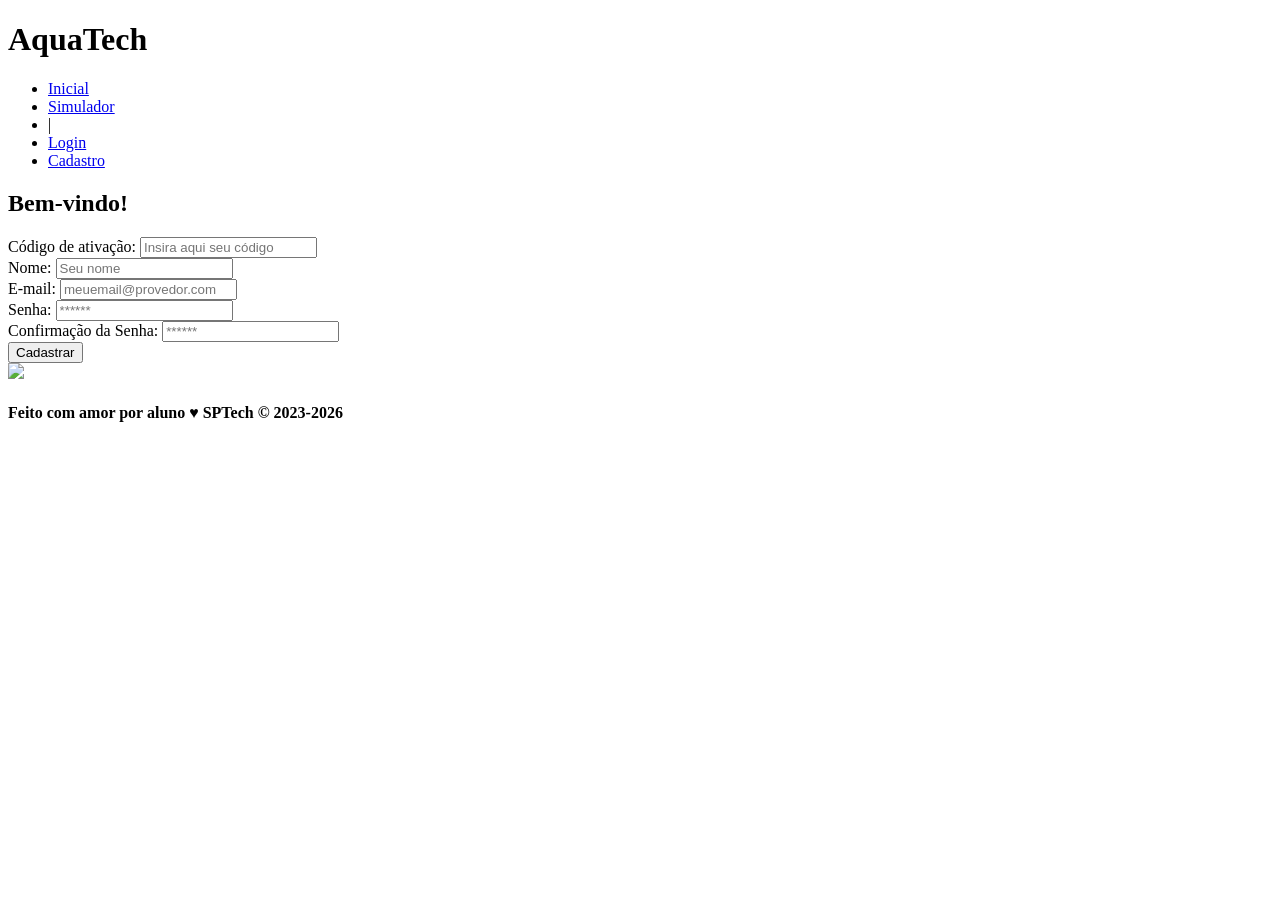
==== public/cadastro.html @ 2e815f2d "primeiro commit" ====
<!DOCTYPE html>
<html lang="pt-br">

<head>
  <meta charset="UTF-8" />
  <meta http-equiv="X-UA-Compatible" content="IE=edge" />
  <meta name="viewport" content="width=device-width, initial-scale=1.0" />

  <title>Mapeamaneto de maquinas | Cadastro</title>

  <script src="./js/sessao.js"></script>

  <link rel="stylesheet" href="./css/estilo.css" />
  <link rel="icon" href="./assets/icon/favicon2.ico" />
  <link rel="preconnect" href="https://fonts.gstatic.com" />
</head>

<body onload="listar()">
  <!--header inicio-->
  <div class="header">
    <div class="container">
      <h1 class="titulo">AquaTech</h1>
      <ul class="navbar">
        <li>
          <a href="index.html">Inicial</a>
        </li>
        <li>
          <a href="simulador.html">Simulador</a>
        </li>
        <li>|</li>
        <li>
          <a href="login.html">Login</a>
        </li>
        <li class="agora">
          <a href="#">Cadastro</a>
        </li>
      </ul>
    </div>
  </div>
  <!--header fim-->

  <div class="login">
    <div class="alerta_erro">
      <div class="card_erro" id="cardErro">
        <span id="mensagem_erro"></span>
      </div>
    </div>
    <div class="container">
      <div class="card card-cadastro">
        <h2>Bem-vindo!</h2>
        <div class="formulario">
          <!--
                         Para inserir mais um campo, copie uma das inputs abaixo.
                         Assim que inserir vá para o script abaixo.
                     -->
          <div class="campo">
            <span>Código de ativação:</span>
            <input id="codigo_input" type="text" placeholder="Insira aqui seu código" />
          </div>
          <div class="campo">
            <span>Nome:</span>
            <input id="nome_input" type="text" placeholder="Seu nome" />
          </div>
          <div class="campo">
            <span>E-mail:</span>
            <input id="email_input" type="text" placeholder="meuemail@provedor.com" />
          </div>
          <div class="campo">
            <span>Senha:</span>
            <input id="senha_input" type="password" placeholder="******" />
          </div>
          <div class="campo">
            <span>Confirmação da Senha:</span>
            <input id="confirmacao_senha_input" type="password" placeholder="******" />
          </div>
          <button class="botao" onclick="cadastrar()">Cadastrar</button>
        </div>
        <div id="div_aguardar" class="loading-div">
          <img src="./assets/circle-loading.gif" id="loading-gif" />
        </div>

        <div id="div_erros_login"></div>
      </div>
    </div>
  </div>

  <!--footer inicio-->
  <div class="footer">
    <div class="container">
      <h4>Feito com amor por aluno &hearts; SPTech &copy; 2023-2026</h4>
    </div>
  </div>
  <!--footer fim-->
</body>

</html>

<script>

  // Array para armazenar empresas cadastradas para validação de código de ativação 
  let listaEmpresasCadastradas = [];

  function cadastrar() {
    // aguardar();

    //Recupere o valor da nova input pelo nome do id
    // Agora vá para o método fetch logo abaixo
    var nomeVar = nome_input.value;
    var emailVar = email_input.value;
    var senhaVar = senha_input.value;
    var confirmacaoSenhaVar = confirmacao_senha_input.value;
    var codigoVar = codigo_input.value;
    var idEmpresaVincular

    // Verificando se há algum campo em branco
    if (
      nomeVar == "" ||
      emailVar == "" ||
      senhaVar == "" ||
      confirmacaoSenhaVar == "" ||
      codigoVar == ""
    ) {
      cardErro.style.display = "block";
      mensagem_erro.innerHTML =
        "(Mensagem de erro para todos os campos em branco)";

      finalizarAguardar();
      return false;
    } else {
      setInterval(sumirMensagem, 5000);
    }

    // Verificando se o código de ativação é de alguma empresa cadastrada
    for (let i = 0; i < listaEmpresasCadastradas.length; i++) {
      if (listaEmpresasCadastradas[i].codigo_ativacao == codigoVar) {
        idEmpresaVincular = listaEmpresasCadastradas[i].id
        console.log("Código de ativação válido.");
        break;
      } else {
        cardErro.style.display = "block";
        mensagem_erro.innerHTML = "(Mensagem de erro para código inválido)";
        finalizarAguardar();
      }
    }

    // Enviando o valor da nova input
    fetch("/usuarios/cadastrar", {
      method: "POST",
      headers: {
        "Content-Type": "application/json",
      },
      body: JSON.stringify({
        // crie um atributo que recebe o valor recuperado aqui
        // Agora vá para o arquivo routes/usuario.js
        nomeServer: nomeVar,
        emailServer: emailVar,
        senhaServer: senhaVar,
        idEmpresaVincularServer: idEmpresaVincular
      }),
    })
      .then(function (resposta) {
        console.log("resposta: ", resposta);

        if (resposta.ok) {
          cardErro.style.display = "block";

          mensagem_erro.innerHTML =
            "Cadastro realizado com sucesso! Redirecionando para tela de Login...";

          setTimeout(() => {
            window.location = "login.html";
          }, "2000");

          limparFormulario();
          finalizarAguardar();
        } else {
          throw "Houve um erro ao tentar realizar o cadastro!";
        }
      })
      .catch(function (resposta) {
        console.log(`#ERRO: ${resposta}`);
        finalizarAguardar();
      });

    return false;
  }

  // Listando empresas cadastradas 
  function listar() {
    fetch("/empresas/listar", {
      method: "GET",
    })
      .then(function (resposta) {
        resposta.json().then((empresas) => {
          empresas.forEach((empresa) => {
            listaEmpresasCadastradas.push(empresa);

            console.log("listaEmpresasCadastradas")
            console.log(listaEmpresasCadastradas[0].codigo_ativacao)
          });
        });
      })
      .catch(function (resposta) {
        console.log(`#ERRO: ${resposta}`);
      });
  }

  function sumirMensagem() {
    cardErro.style.display = "none";
  }
</script>
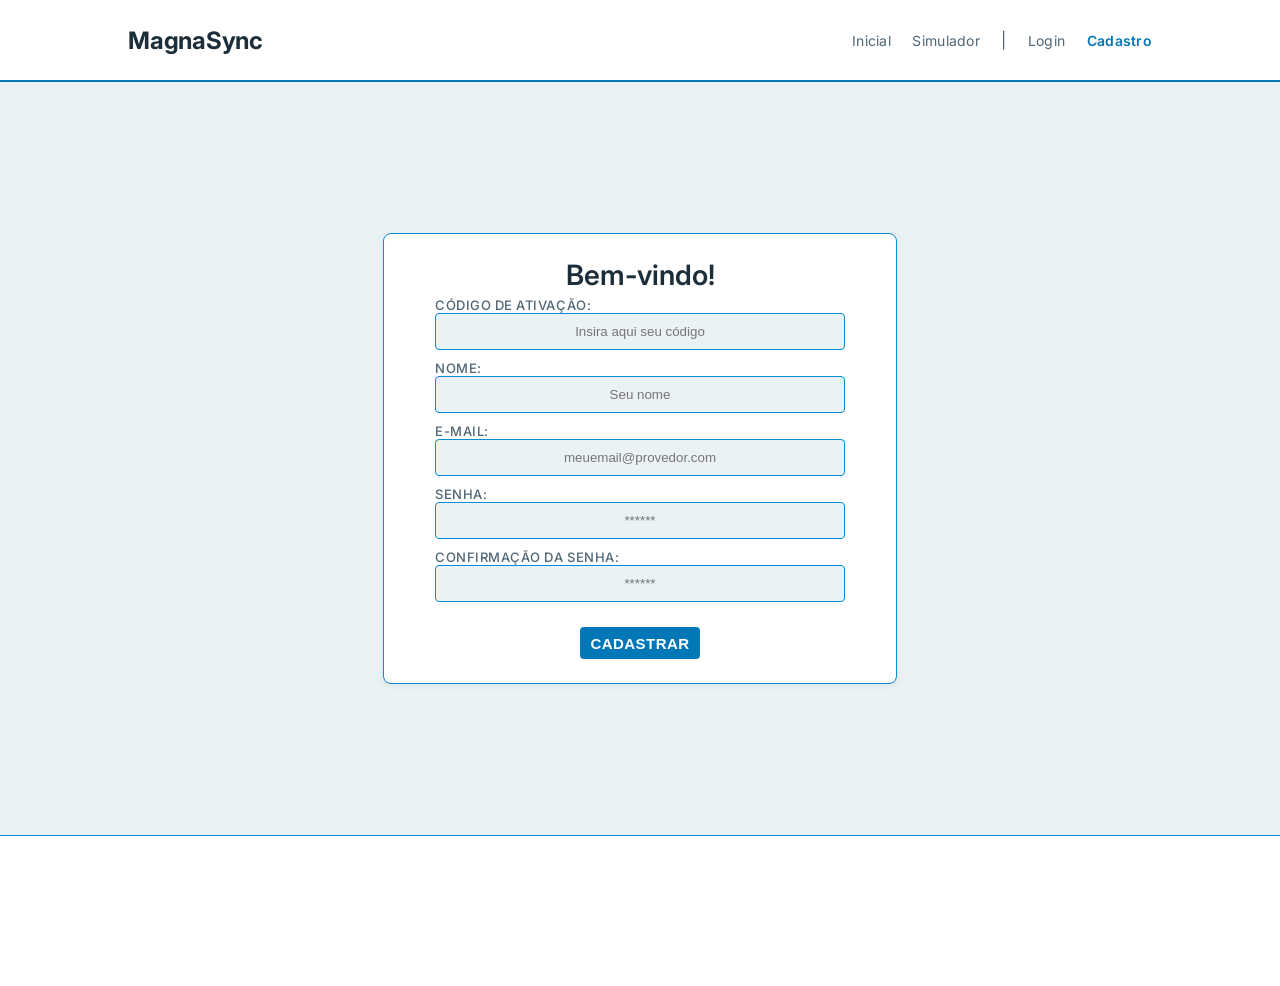
==== commit 93c2defc: "style: nome do projeto e css principal" ====
--- a/public/cadastro.html
+++ b/public/cadastro.html
@@ -19,7 +19,7 @@
   <!--header inicio-->
   <div class="header">
     <div class="container">
-      <h1 class="titulo">AquaTech</h1>
+      <h1 class="titulo">MagnaSync</h1>
       <ul class="navbar">
         <li>
           <a href="index.html">Inicial</a>
@@ -87,7 +87,6 @@
   <!--footer inicio-->
   <div class="footer">
     <div class="container">
-      <h4>Feito com amor por aluno &hearts; SPTech &copy; 2023-2026</h4>
     </div>
   </div>
   <!--footer fim-->
--- a/public/css/estilo.css
+++ b/public/css/estilo.css
@@ -0,0 +1,431 @@
+/* ==========================================================================
+   TEMA: MagnaSync / Monitoramento Proativo Hospitalar
+   Visual clínico, limpo e claro. Sem animações ou efeitos complexos.
+   ========================================================================== */
+
+@import url('https://fonts.googleapis.com/css2?family=Inter:wght@400;500;600;700&display=swap');
+
+:root {
+  /* Superfícies */
+  --bg-fundo: #eaf2f6;
+  --bg-painel: #ffffff;
+  --linha: #048cd4;
+
+  /* Texto */
+  --texto-principal: #1c2e3a;
+  --texto-suave: #4f6675;
+
+  /* Sinal / status */
+  --status-ok: #2f9e64;
+  --status-alerta: #d99a1f;
+  --status-critico: #d9414d;
+  --destaque: #0077b6;
+  --destaque-escuro: #005f92;
+
+  /* Tipografia */
+  --fonte: 'Inter', 'Segoe UI', Tahoma, Geneva, Verdana, sans-serif;
+
+  --tamanho-header: 80px;
+  --tamanho-footer: 65px;
+  --tamanho-banner: calc(100vh - var(--tamanho-header) - var(--tamanho-footer) - 2px);
+  --tamanho-simulador: calc(100vh - var(--tamanho-header) - var(--tamanho-footer) - 2px);
+  --tamanho-login: calc(100vh - var(--tamanho-header) - var(--tamanho-footer) - 2px);
+}
+
+body {
+  margin: 0;
+  padding: 0;
+  font-family: var(--fonte);
+  background-color: var(--bg-fundo);
+  color: var(--texto-principal);
+}
+
+.container {
+  display: flex;
+  width: 80%;
+  margin: auto;
+}
+
+/* HEADER */
+
+.header {
+  height: var(--tamanho-header);
+  background-color: var(--bg-painel);
+  border-bottom: 2px solid var(--destaque);
+}
+
+.header .container {
+  justify-content: space-between;
+  align-items: center;
+  height: 100%;
+}
+
+.header a {
+  text-decoration: none;
+  color: var(--texto-suave);
+  font-size: 14px;
+  letter-spacing: 0.02em;
+  transition: color 0.15s ease;
+}
+
+.header a:hover {
+  color: var(--destaque);
+}
+
+.agora a {
+  color: var(--destaque) !important;
+  font-weight: 600;
+}
+
+.navbar {
+  width: 300px;
+  display: flex;
+  align-items: center;
+  justify-content: space-between;
+  list-style: none;
+  color: var(--texto-suave);
+}
+
+.titulo {
+  color: var(--texto-principal);
+  width: fit-content;
+  font-weight: 700;
+  letter-spacing: -0.01em;
+  display: flex;
+  align-items: center;
+  gap: 10px;
+}
+
+.header h1 {
+  margin: 0;
+  font-size: 24px;
+}
+
+/* BANNER */
+
+.banner {
+  height: var(--tamanho-banner);
+  color: var(--texto-principal);
+  background-color: var(--destaque-escuro);
+  background-image: url('../assets/imgs/maquina.avif');
+  background-repeat: no-repeat;
+  background-position: center;
+  background-size: contain;
+}
+
+.banner .container {
+  justify-content: center;
+  align-items: center;
+  height: 100%;
+}
+
+.banner .container p {
+  width: 50%;
+  margin: 0;
+  padding: 0;
+  font-size: 36px;
+  font-weight: 500;
+  line-height: 1.3;
+  color: #ffffff;
+}
+
+.banner .container span {
+  font-weight: 700;
+  color: #cdeeff;
+}
+
+/* MISSÃO VISÃO VALORES */
+
+.social {
+  background-color: var(--bg-painel);
+  border-top: 1px solid var(--linha);
+  border-bottom: 1px solid var(--linha);
+  display: flex;
+}
+
+.social .container {
+  justify-content: center;
+}
+
+.social .container .boxes {
+  display: flex;
+  justify-content: space-between;
+  width: 100%;
+  padding: 40px 0;
+}
+
+.box {
+  display: flex;
+  flex-direction: column;
+  align-items: center;
+  background-color: var(--bg-fundo);
+  border: 1px solid var(--linha);
+  border-radius: 8px;
+  box-shadow: 0 2px 6px rgba(28, 46, 58, 0.08);
+  padding: 24px 20px;
+  width: 26%;
+}
+
+.box img {
+  width: 90px;
+}
+
+.social h4 {
+  text-transform: uppercase;
+  letter-spacing: 0.06em;
+  font-size: 14px;
+  color: var(--destaque);
+}
+
+.social p {
+  text-align: center;
+  color: var(--texto-suave);
+  max-width: 260px;
+}
+
+/* FOOTER */
+
+.footer {
+  background-color: var(--bg-painel);
+  border-top: 1px solid var(--linha);
+  height: 150px;
+  color: var(--texto-suave);
+  display: flex;
+  font-size: 15px;
+}
+
+.footer .container {
+  justify-content: center;
+  text-align: center;
+}
+
+.footer .container .version {
+  font-size: 12px;
+  color: var(--texto-suave);
+}
+
+/* LOGIN */
+
+.login {
+  height: var(--tamanho-login);
+  background-color: var(--bg-fundo);
+}
+
+.login .container {
+  justify-content: center;
+  align-items: center;
+  height: 100%;
+}
+
+.card {
+  width: 50%;
+  background-color: var(--bg-painel);
+  border: 1px solid var(--linha);
+  border-radius: 8px;
+  box-shadow: 0 2px 6px rgba(28, 46, 58, 0.08);
+  display: flex;
+  align-items: center;
+  justify-content: space-evenly;
+  color: var(--texto-principal);
+  flex-direction: column;
+  height: fit-content;
+  padding: 24px 0;
+}
+
+.card h2 {
+  margin: 0;
+  font-size: 28px;
+  font-weight: 600;
+}
+
+.formulario {
+  display: flex;
+  height: 90%;
+  width: 80%;
+  justify-content: space-around;
+  flex-direction: column;
+}
+
+.formulario span {
+  font-size: 13px;
+  font-weight: 500;
+  text-transform: uppercase;
+  letter-spacing: 0.04em;
+  color: var(--texto-suave);
+}
+
+.formulario input {
+  border: 1px solid var(--linha);
+  background-color: var(--bg-fundo);
+  color: var(--texto-principal);
+  text-align: center;
+  border-radius: 4px;
+  margin: 0;
+}
+
+.formulario select {
+  border: 1px solid var(--linha);
+  background-color: var(--bg-fundo);
+  color: var(--texto-principal);
+  height: 36px;
+  text-align: center;
+  border-radius: 4px;
+  margin: 0;
+}
+
+.campo {
+  display: flex;
+  flex-direction: column;
+  justify-content: start;
+  padding: 5px 0;
+}
+
+.botao {
+  cursor: pointer;
+  border: 0;
+  border-radius: 4px;
+  font-weight: 600;
+  font-size: 15px;
+  text-transform: uppercase;
+  letter-spacing: 0.03em;
+  color: #ffffff;
+  background-color: var(--destaque);
+  width: 120px;
+  height: 32px;
+  align-self: center;
+  margin-top: 20px;
+  transition: opacity 0.15s ease;
+}
+
+.botao:hover {
+  opacity: 0.9;
+}
+
+.loading-div {
+  width: 50px;
+  display: none;
+}
+
+.loading-div img {
+  height: 50px;
+  width: 50px;
+}
+
+#div_erros_login {
+  display: none
+}
+
+/* FORMULARIO */
+
+.alerta_erro {
+  display: flex;
+  justify-content: flex-end;
+}
+
+.card_erro {
+  display: none;
+  background-color: var(--bg-painel);
+  color: var(--texto-principal);
+  width: 230px;
+  position: fixed;
+  border-radius: 4px;
+  border: 1px solid var(--status-critico);
+  border-left: 4px solid var(--status-critico);
+  padding: 10px;
+  margin-right: 10%;
+}
+
+.card_erro #mensagem_erro {
+  font-weight: 500;
+  font-size: 18px;
+}
+
+.formulario .tipo_campo {
+  font-size: 18px;
+  font-weight: 600 !important;
+  color: var(--texto-principal);
+}
+
+.formulario {
+  display: flex;
+  flex-direction: column;
+}
+
+input {
+  margin-bottom: 10px;
+  border: 1px solid var(--linha);
+  background-color: var(--bg-fundo);
+  color: var(--texto-principal);
+  padding: 10px;
+  text-align: center;
+  border-radius: 4px;
+}
+
+.btn {
+  border: 0;
+  border-radius: 4px;
+  font-weight: 600;
+  font-size: 15px;
+  text-transform: uppercase;
+  letter-spacing: 0.03em;
+  padding: 10px 15px;
+  color: #ffffff;
+  background-color: var(--destaque);
+  width: 120px;
+  align-self: center;
+  margin-top: 5px;
+  cursor: pointer;
+  transition: opacity 0.15s ease;
+}
+
+.btn:hover {
+  opacity: 0.9;
+}
+
+/* SIMULADOR */
+
+.simulador {
+  color: var(--texto-principal);
+}
+
+.simulador .container {
+  flex-direction: column;
+  overflow: scroll;
+  height: var(--tamanho-simulador);
+}
+
+/* ALERTA (notificação de anomalia) */
+
+#alerta {
+  position: absolute;
+  right: 0;
+  bottom: 0;
+}
+
+.mensagem-alarme {
+  background-color: var(--bg-painel);
+  border: 1px solid var(--linha);
+  border-left: 4px solid var(--status-critico);
+  border-radius: 4px;
+  width: 300px;
+  height: 80px;
+  margin: 10px;
+  padding: 10px 0;
+  display: flex;
+  justify-content: space-evenly;
+  align-items: center;
+  color: var(--texto-principal);
+  box-shadow: 0 2px 6px rgba(28, 46, 58, 0.12);
+}
+
+.mensagem-alarme h3 {
+  font-size: 13px;
+  margin: 0;
+  color: var(--status-critico);
+  text-transform: uppercase;
+  letter-spacing: 0.03em;
+}
+
+.mensagem-alarme .informacao {
+  width: 66%;
+}
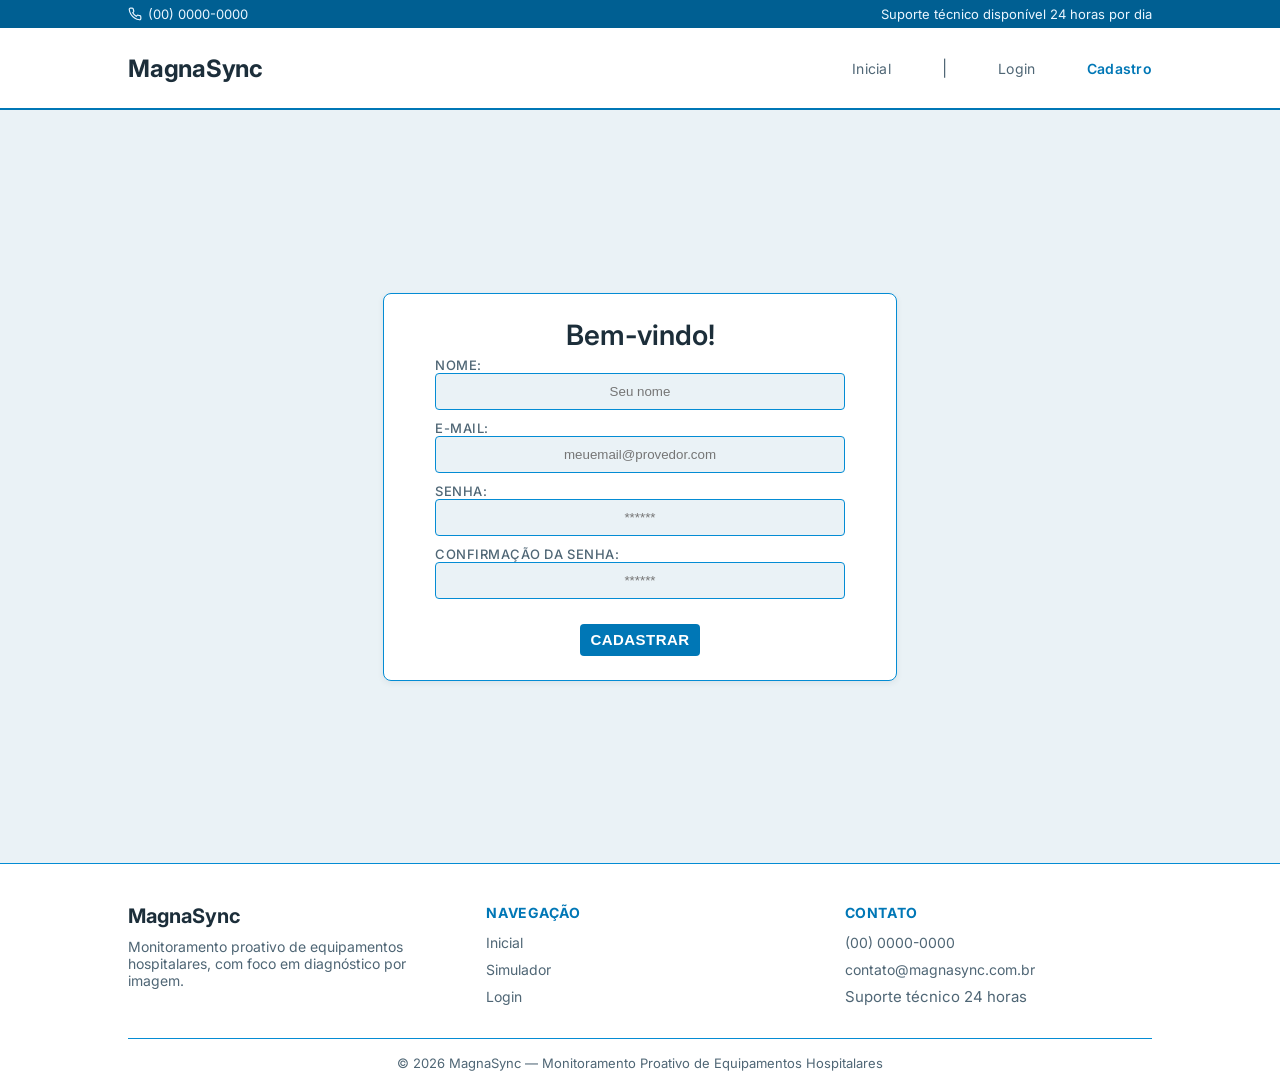
==== commit e20bf44c: "Novo layout" ====
--- a/public/cadastro.html
+++ b/public/cadastro.html
@@ -6,90 +6,119 @@
   <meta http-equiv="X-UA-Compatible" content="IE=edge" />
   <meta name="viewport" content="width=device-width, initial-scale=1.0" />
 
-  <title>Mapeamaneto de maquinas | Cadastro</title>
-
-  <script src="./js/sessao.js"></script>
+  <title>MagnaSync | Cadastro</title>
+
+  <script src="./js/sessao.js" defer></script>
 
   <link rel="stylesheet" href="./css/estilo.css" />
   <link rel="icon" href="./assets/icon/favicon2.ico" />
-  <link rel="preconnect" href="https://fonts.gstatic.com" />
+  <link rel="preconnect" href="https://fonts.googleapis.com" />
+  <link rel="preconnect" href="https://fonts.gstatic.com" crossorigin />
 </head>
 
 <body onload="listar()">
-  <!--header inicio-->
-  <div class="header">
+  <a href="#conteudo" class="pular-conteudo">Pular para o conteúdo</a>
+
+  <div class="topbar">
+    <div class="container">
+      <a href="tel:+5500000000000" class="topbar-item">
+        <svg viewBox="0 0 24 24" width="14" height="14" fill="none" stroke="currentColor" stroke-width="2" stroke-linecap="round" stroke-linejoin="round" aria-hidden="true"><path d="M22 16.92v3a2 2 0 0 1-2.18 2 19.79 19.79 0 0 1-8.63-3.07 19.5 19.5 0 0 1-6-6 19.79 19.79 0 0 1-3.07-8.67A2 2 0 0 1 4.11 2h3a2 2 0 0 1 2 1.72c.127.96.361 1.903.7 2.81a2 2 0 0 1-.45 2.11L8.09 9.91a16 16 0 0 0 6 6l1.27-1.27a2 2 0 0 1 2.11-.45c.907.339 1.85.573 2.81.7A2 2 0 0 1 22 16.92z"/></svg>
+        (00) 0000-0000
+      </a>
+      <span class="topbar-item">Suporte técnico disponível 24 horas por dia</span>
+    </div>
+  </div>
+
+  <header class="header">
     <div class="container">
       <h1 class="titulo">MagnaSync</h1>
-      <ul class="navbar">
-        <li>
-          <a href="index.html">Inicial</a>
-        </li>
-        <li>
-          <a href="simulador.html">Simulador</a>
-        </li>
-        <li>|</li>
-        <li>
-          <a href="login.html">Login</a>
-        </li>
-        <li class="agora">
-          <a href="#">Cadastro</a>
-        </li>
-      </ul>
-    </div>
-  </div>
-  <!--header fim-->
-
-  <div class="login">
-    <div class="alerta_erro">
-      <div class="card_erro" id="cardErro">
-        <span id="mensagem_erro"></span>
-      </div>
-    </div>
-    <div class="container">
-      <div class="card card-cadastro">
-        <h2>Bem-vindo!</h2>
-        <div class="formulario">
-          <!--
-                         Para inserir mais um campo, copie uma das inputs abaixo.
-                         Assim que inserir vá para o script abaixo.
-                     -->
-          <div class="campo">
-            <span>Código de ativação:</span>
-            <input id="codigo_input" type="text" placeholder="Insira aqui seu código" />
+      <nav>
+        <ul class="navbar">
+          <li>
+            <a href="index.html">Inicial</a>
+          </li>
+          <li>|</li>
+          <li>
+            <a href="login.html">Login</a>
+          </li>
+          <li class="agora">
+            <a href="#">Cadastro</a>
+          </li>
+        </ul>
+      </nav>
+    </div>
+  </header>
+
+  <main id="conteudo">
+    <div class="login">
+      <div class="alerta_erro">
+        <div class="card_erro" id="cardErro">
+          <span id="mensagem_erro"></span>
+        </div>
+      </div>
+      <div class="container">
+        <div class="card card-cadastro">
+          <h2>Bem-vindo!</h2>
+          <div class="formulario">
+            <!--
+                           Para inserir mais um campo, copie uma das inputs abaixo.
+                           Assim que inserir vá para o script abaixo.
+                       -->
+            <div class="campo">
+              <span>Nome:</span>
+              <input id="nome_input" type="text" placeholder="Seu nome" />
+            </div>
+            <div class="campo">
+              <span>E-mail:</span>
+              <input id="email_input" type="text" placeholder="meuemail@provedor.com" />
+            </div>
+            <div class="campo">
+              <span>Senha:</span>
+              <input id="senha_input" type="password" placeholder="******" />
+            </div>
+            <div class="campo">
+              <span>Confirmação da Senha:</span>
+              <input id="confirmacao_senha_input" type="password" placeholder="******" />
+            </div>
+            <button class="botao" onclick="cadastrar()">Cadastrar</button>
           </div>
-          <div class="campo">
-            <span>Nome:</span>
-            <input id="nome_input" type="text" placeholder="Seu nome" />
+          <div id="div_aguardar" class="loading-div">
+            <img src="./assets/circle-loading.gif" id="loading-gif" alt="Carregando" />
           </div>
-          <div class="campo">
-            <span>E-mail:</span>
-            <input id="email_input" type="text" placeholder="meuemail@provedor.com" />
-          </div>
-          <div class="campo">
-            <span>Senha:</span>
-            <input id="senha_input" type="password" placeholder="******" />
-          </div>
-          <div class="campo">
-            <span>Confirmação da Senha:</span>
-            <input id="confirmacao_senha_input" type="password" placeholder="******" />
-          </div>
-          <button class="botao" onclick="cadastrar()">Cadastrar</button>
+
+          <div id="div_erros_login"></div>
         </div>
-        <div id="div_aguardar" class="loading-div">
-          <img src="./assets/circle-loading.gif" id="loading-gif" />
-        </div>
-
-        <div id="div_erros_login"></div>
-      </div>
-    </div>
-  </div>
-
-  <!--footer inicio-->
-  <div class="footer">
-    <div class="container">
-    </div>
-  </div>
-  <!--footer fim-->
+      </div>
+    </div>
+  </main>
+
+  <footer class="footer">
+    <div class="container footer-grid">
+      <div class="footer-coluna">
+        <h2 class="footer-titulo">MagnaSync</h2>
+        <p>Monitoramento proativo de equipamentos hospitalares, com foco em diagnóstico por imagem.</p>
+      </div>
+      <div class="footer-coluna">
+        <h3>Navegação</h3>
+        <ul class="footer-links">
+          <li><a href="index.html">Inicial</a></li>
+          <li><a href="simulador.html">Simulador</a></li>
+          <li><a href="login.html">Login</a></li>
+        </ul>
+      </div>
+      <div class="footer-coluna">
+        <h3>Contato</h3>
+        <ul class="footer-links">
+          <li><a href="tel:+5500000000000">(00) 0000-0000</a></li>
+          <li><a href="mailto:contato@magnasync.com.br">contato@magnasync.com.br</a></li>
+          <li>Suporte técnico 24 horas</li>
+        </ul>
+      </div>
+    </div>
+    <div class="container footer-base">
+      <span>&copy; 2026 MagnaSync — Monitoramento Proativo de Equipamentos Hospitalares</span>
+    </div>
+  </footer>
 </body>
 
 </html>
--- a/public/css/estilo.css
+++ b/public/css/estilo.css
@@ -46,6 +46,89 @@
   margin: auto;
 }
 
+/* ACESSIBILIDADE */
+
+.pular-conteudo {
+  position: absolute;
+  left: -9999px;
+  top: 0;
+  z-index: 100;
+  background-color: var(--destaque);
+  color: #ffffff;
+  padding: 10px 16px;
+  border-radius: 0 0 4px 0;
+  text-decoration: none;
+  font-size: 14px;
+}
+
+.pular-conteudo:focus {
+  left: 0;
+}
+
+/* TOPBAR (contato rápido) */
+
+.topbar {
+  background-color: var(--destaque-escuro);
+  color: #eaf6ff;
+  font-size: 13px;
+}
+
+.topbar .container {
+  justify-content: space-between;
+  align-items: center;
+  padding: 6px 0;
+}
+
+.topbar-item {
+  display: flex;
+  align-items: center;
+  gap: 6px;
+  color: #eaf6ff;
+  text-decoration: none;
+}
+
+.topbar a.topbar-item:hover {
+  text-decoration: underline;
+}
+
+/* BOTÃO CTA */
+
+.btn-cta {
+  display: inline-block;
+  text-decoration: none;
+  font-weight: 600;
+  font-size: 14px;
+  letter-spacing: 0.02em;
+  padding: 10px 20px;
+  border-radius: 4px;
+  transition: opacity 0.15s ease, background-color 0.15s ease;
+  white-space: nowrap;
+}
+
+.btn-cta--primario {
+  background-color: var(--destaque);
+  color: #ffffff;
+}
+
+.btn-cta--primario:hover {
+  opacity: 0.9;
+}
+
+.btn-cta--secundario {
+  background-color: transparent;
+  color: var(--destaque);
+  border: 1px solid var(--destaque);
+}
+
+.btn-cta--secundario:hover {
+  background-color: rgba(0, 119, 182, 0.08);
+}
+
+.btn-cta--header {
+  padding: 8px 16px;
+  font-size: 13px;
+}
+
 /* HEADER */
 
 .header {
@@ -58,6 +141,7 @@
   justify-content: space-between;
   align-items: center;
   height: 100%;
+  gap: 24px;
 }
 
 .header a {
@@ -84,6 +168,16 @@
   justify-content: space-between;
   list-style: none;
   color: var(--texto-suave);
+  margin: 0;
+  padding: 0;
+}
+
+/* Separador visual entre os itens do menu, sem depender de texto "|"
+   (evita que leitores de tela leiam um caractere sem sentido) */
+.navbar li[aria-hidden="true"] {
+  width: 1px;
+  height: 16px;
+  background-color: var(--linha);
 }
 
 .titulo {
@@ -111,6 +205,7 @@
   background-repeat: no-repeat;
   background-position: center;
   background-size: contain;
+  opacity: 0.7;
 }
 
 .banner .container {
@@ -134,6 +229,54 @@
   color: #cdeeff;
 }
 
+.banner-cta {
+  display: flex;
+  gap: 16px;
+  margin-top: 28px;
+}
+
+.banner-cta .btn-cta--secundario {
+  background-color: rgba(255, 255, 255, 0.05);
+  color: #ffffff;
+  border-color: #ffffff;
+}
+
+.banner-cta .btn-cta--secundario:hover {
+  background-color: rgba(255, 255, 255, 0.15);
+}
+
+/* ESTATÍSTICAS */
+
+.stats {
+  background-color: var(--destaque-escuro);
+}
+
+.stats .container {
+  justify-content: space-between;
+  padding: 28px 0;
+}
+
+.stat {
+  display: flex;
+  flex-direction: column;
+  align-items: center;
+  gap: 4px;
+  width: 33%;
+  text-align: center;
+  color: #ffffff;
+}
+
+.stat-numero {
+  font-size: 30px;
+  font-weight: 700;
+  color: #cdeeff;
+}
+
+.stat-legenda {
+  font-size: 13px;
+  color: #eaf6ff;
+}
+
 /* MISSÃO VISÃO VALORES */
 
 .social {
@@ -141,6 +284,7 @@
   border-top: 1px solid var(--linha);
   border-bottom: 1px solid var(--linha);
   display: flex;
+  justify-content: center;
 }
 
 .social .container {
@@ -157,6 +301,7 @@
 .box {
   display: flex;
   flex-direction: column;
+  justify-content: space-between;
   align-items: center;
   background-color: var(--bg-fundo);
   border: 1px solid var(--linha);
@@ -175,12 +320,126 @@
   letter-spacing: 0.06em;
   font-size: 14px;
   color: var(--destaque);
+  margin: 12px 0;
+}
+
+/* O span dentro do h4 "Sobre nós" precisa de um destaque próprio,
+   já que herda a cor uppercase do h4 mas deve se diferenciar do resto */
+.social h4 span {
+  color: var(--destaque-escuro);
+  font-weight: 700;
 }
 
 .social p {
   text-align: center;
   color: var(--texto-suave);
   max-width: 260px;
+}
+
+/* FUNCIONALIDADES (Como funciona) */
+
+.funcionalidades {
+  background-color: var(--bg-fundo);
+  padding: 60px 0;
+}
+
+.funcionalidades .container {
+  flex-direction: column;
+}
+
+.funcionalidades-cabecalho {
+  text-align: center;
+  max-width: 600px;
+  margin: 0 auto 40px;
+}
+
+.funcionalidades-cabecalho h2 {
+  font-size: 28px;
+  font-weight: 700;
+  margin: 0 0 12px;
+  color: var(--texto-principal);
+}
+
+.funcionalidades-cabecalho p {
+  color: var(--texto-suave);
+  margin: 0;
+}
+
+.funcionalidades-grid {
+  display: flex;
+  flex-wrap: wrap;
+  gap: 20px;
+  justify-content: center;
+}
+
+.funcionalidade {
+  background-color: var(--bg-painel);
+  border: 1px solid var(--linha);
+  border-radius: 8px;
+  box-shadow: 0 2px 6px rgba(28, 46, 58, 0.08);
+  padding: 24px 20px;
+  width: calc(25% - 15px);
+  min-width: 200px;
+}
+
+.funcionalidade-icone {
+  display: flex;
+  align-items: center;
+  justify-content: center;
+  width: 48px;
+  height: 48px;
+  border-radius: 8px;
+  background-color: var(--bg-fundo);
+  color: var(--destaque);
+  margin-bottom: 14px;
+}
+
+.funcionalidade h3 {
+  font-size: 16px;
+  font-weight: 600;
+  margin: 0 0 8px;
+  color: var(--texto-principal);
+}
+
+.funcionalidade p {
+  font-size: 14px;
+  color: var(--texto-suave);
+  margin: 0;
+}
+
+/* CTA FINAL */
+
+.cta-final {
+  background-color: var(--destaque);
+  padding: 50px 0;
+}
+
+.cta-final .container {
+  flex-direction: column;
+  align-items: center;
+  text-align: center;
+  gap: 12px;
+}
+
+.cta-final h2 {
+  color: #ffffff;
+  font-size: 26px;
+  margin: 0;
+}
+
+.cta-final p {
+  color: #eaf6ff;
+  max-width: 520px;
+  margin: 0 0 8px;
+}
+
+.cta-final .btn-cta--primario {
+  background-color: #ffffff;
+  color: var(--destaque);
+}
+
+.cta-final .btn-cta--primario:hover {
+  opacity: 0.9;
 }
 
 /* FOOTER */
@@ -188,20 +447,72 @@
 .footer {
   background-color: var(--bg-painel);
   border-top: 1px solid var(--linha);
-  height: 150px;
-  color: var(--texto-suave);
-  display: flex;
+  color: var(--texto-suave);
   font-size: 15px;
-}
-
-.footer .container {
-  justify-content: center;
-  text-align: center;
+  padding-top: 40px;
 }
 
 .footer .container .version {
   font-size: 12px;
   color: var(--texto-suave);
+}
+
+.footer-grid {
+  justify-content: space-between;
+  flex-wrap: wrap;
+  gap: 32px;
+  padding-bottom: 32px;
+}
+
+.footer-coluna {
+  width: 30%;
+  min-width: 200px;
+}
+
+.footer-titulo {
+  font-size: 20px;
+  font-weight: 700;
+  margin: 0 0 10px;
+  color: var(--texto-principal);
+}
+
+.footer-coluna h3 {
+  font-size: 14px;
+  text-transform: uppercase;
+  letter-spacing: 0.04em;
+  color: var(--destaque);
+  margin: 0 0 12px;
+}
+
+.footer-coluna p {
+  font-size: 14px;
+  margin: 0;
+}
+
+.footer-links {
+  list-style: none;
+  margin: 0;
+  padding: 0;
+  display: flex;
+  flex-direction: column;
+  gap: 8px;
+}
+
+.footer-links a {
+  color: var(--texto-suave);
+  text-decoration: none;
+  font-size: 14px;
+}
+
+.footer-links a:hover {
+  color: var(--destaque);
+}
+
+.footer-base {
+  border-top: 1px solid var(--linha);
+  justify-content: center;
+  padding: 16px 0;
+  font-size: 13px;
 }
 
 /* LOGIN */
@@ -238,12 +549,14 @@
   font-weight: 600;
 }
 
+/* FORMULARIO (regra única, unificada — antes havia duas declarações
+   de .formulario, uma sobrescrevendo parte da outra) */
 .formulario {
   display: flex;
+  flex-direction: column;
   height: 90%;
   width: 80%;
   justify-content: space-around;
-  flex-direction: column;
 }
 
 .formulario span {
@@ -271,6 +584,12 @@
   text-align: center;
   border-radius: 4px;
   margin: 0;
+}
+
+.formulario .tipo_campo {
+  font-size: 18px;
+  font-weight: 600 !important;
+  color: var(--texto-principal);
 }
 
 .campo {
@@ -312,10 +631,10 @@
 }
 
 #div_erros_login {
-  display: none
-}
-
-/* FORMULARIO */
+  display: none;
+}
+
+/* ALERTA DE ERRO DO FORMULARIO */
 
 .alerta_erro {
   display: flex;
@@ -338,17 +657,6 @@
 .card_erro #mensagem_erro {
   font-weight: 500;
   font-size: 18px;
-}
-
-.formulario .tipo_campo {
-  font-size: 18px;
-  font-weight: 600 !important;
-  color: var(--texto-principal);
-}
-
-.formulario {
-  display: flex;
-  flex-direction: column;
 }
 
 input {
@@ -428,4 +736,61 @@
 
 .mensagem-alarme .informacao {
   width: 66%;
+}
+
+/* RESPONSIVIDADE BÁSICA
+   O layout original foi pensado para telas largas (container 80%).
+   Estas regras evitam que os elementos novos quebrem em telas estreitas. */
+@media (max-width: 900px) {
+  .container {
+    width: 92%;
+    flex-wrap: wrap;
+  }
+
+  .topbar .container span.topbar-item {
+    display: none;
+  }
+
+  .header .container {
+    gap: 12px;
+  }
+
+  .navbar {
+    width: auto;
+    gap: 16px;
+  }
+
+  .btn-cta--header {
+    display: none;
+  }
+
+  .banner .container p {
+    width: 100%;
+  }
+
+  .stats .container {
+    flex-wrap: wrap;
+    gap: 16px;
+  }
+
+  .stat {
+    width: 45%;
+  }
+
+  .funcionalidade {
+    width: calc(50% - 10px);
+  }
+
+  .boxes {
+    flex-wrap: wrap;
+    gap: 16px;
+  }
+
+  .box {
+    width: 100%;
+  }
+
+  .footer-coluna {
+    width: 100%;
+  }
 }
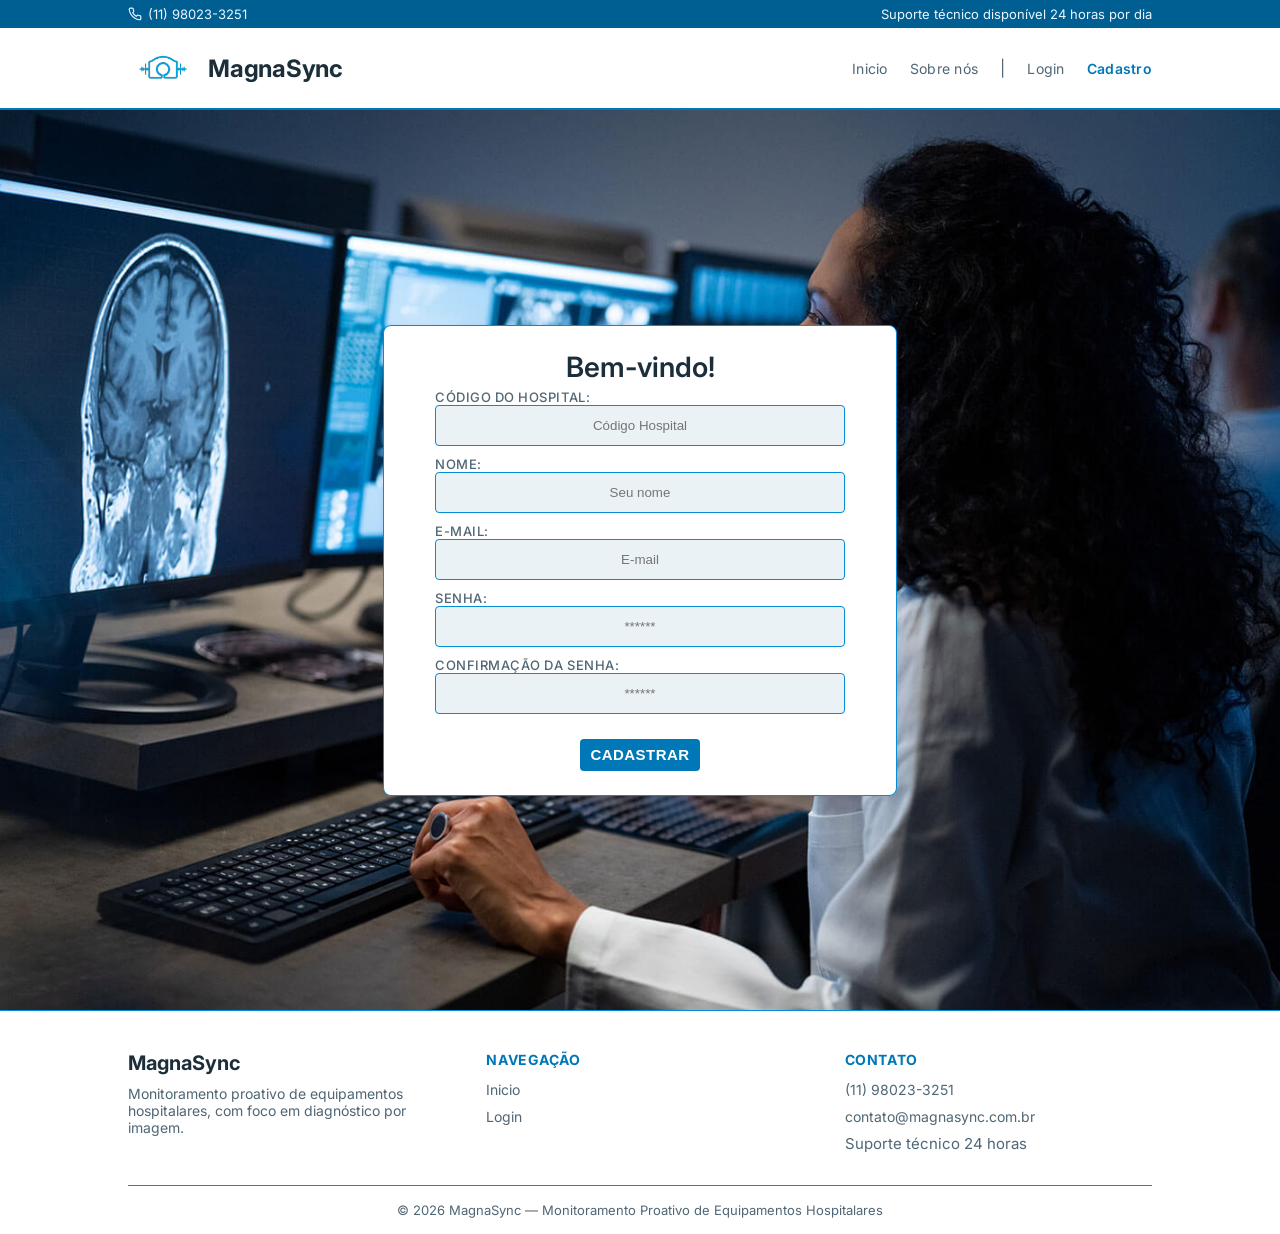
==== commit 7c950328: "refactor" ====
--- a/public/cadastro.html
+++ b/public/cadastro.html
@@ -11,7 +11,7 @@
   <script src="./js/sessao.js" defer></script>
 
   <link rel="stylesheet" href="./css/estilo.css" />
-  <link rel="icon" href="./assets/icon/favicon2.ico" />
+  <link rel="icon" href="./assets/icon/IMG_0413.jpeg" />
   <link rel="preconnect" href="https://fonts.googleapis.com" />
   <link rel="preconnect" href="https://fonts.gstatic.com" crossorigin />
 </head>
@@ -21,9 +21,9 @@
 
   <div class="topbar">
     <div class="container">
-      <a href="tel:+5500000000000" class="topbar-item">
+      <a href="tel:+551198023-3251" class="topbar-item">
         <svg viewBox="0 0 24 24" width="14" height="14" fill="none" stroke="currentColor" stroke-width="2" stroke-linecap="round" stroke-linejoin="round" aria-hidden="true"><path d="M22 16.92v3a2 2 0 0 1-2.18 2 19.79 19.79 0 0 1-8.63-3.07 19.5 19.5 0 0 1-6-6 19.79 19.79 0 0 1-3.07-8.67A2 2 0 0 1 4.11 2h3a2 2 0 0 1 2 1.72c.127.96.361 1.903.7 2.81a2 2 0 0 1-.45 2.11L8.09 9.91a16 16 0 0 0 6 6l1.27-1.27a2 2 0 0 1 2.11-.45c.907.339 1.85.573 2.81.7A2 2 0 0 1 22 16.92z"/></svg>
-        (00) 0000-0000
+        (11) 98023-3251
       </a>
       <span class="topbar-item">Suporte técnico disponível 24 horas por dia</span>
     </div>
@@ -31,12 +31,15 @@
 
   <header class="header">
     <div class="container">
-      <h1 class="titulo">MagnaSync</h1>
+      <h1 class="titulo"><img src="assets/icon/IMG_0413.jpeg" height="70px">MagnaSync</h1>
       <nav>
         <ul class="navbar">
           <li>
-            <a href="index.html">Inicial</a>
+            <a href="index.html">Inicio</a>
           </li>
+           <li>
+              <a href="simulador.html">Sobre nós</a>
+            </li>
           <li>|</li>
           <li>
             <a href="login.html">Login</a>
@@ -60,17 +63,17 @@
         <div class="card card-cadastro">
           <h2>Bem-vindo!</h2>
           <div class="formulario">
-            <!--
-                           Para inserir mais um campo, copie uma das inputs abaixo.
-                           Assim que inserir vá para o script abaixo.
-                       -->
+            <div class="campo">
+              <span>Código do Hospital:</span>
+              <input id="codigo_input" type="text" placeholder="Código Hospital" />
+            </div>
             <div class="campo">
               <span>Nome:</span>
               <input id="nome_input" type="text" placeholder="Seu nome" />
             </div>
             <div class="campo">
               <span>E-mail:</span>
-              <input id="email_input" type="text" placeholder="meuemail@provedor.com" />
+              <input id="email_input" type="text" placeholder="E-mail" />
             </div>
             <div class="campo">
               <span>Senha:</span>
@@ -101,15 +104,14 @@
       <div class="footer-coluna">
         <h3>Navegação</h3>
         <ul class="footer-links">
-          <li><a href="index.html">Inicial</a></li>
-          <li><a href="simulador.html">Simulador</a></li>
+          <li><a href="index.html">Inicio</a></li>
           <li><a href="login.html">Login</a></li>
         </ul>
       </div>
       <div class="footer-coluna">
         <h3>Contato</h3>
         <ul class="footer-links">
-          <li><a href="tel:+5500000000000">(00) 0000-0000</a></li>
+          <li><a href="tel:+551198023-3251">(11) 98023-3251</a></li>
           <li><a href="mailto:contato@magnasync.com.br">contato@magnasync.com.br</a></li>
           <li>Suporte técnico 24 horas</li>
         </ul>
@@ -121,119 +123,4 @@
   </footer>
 </body>
 
-</html>
-
-<script>
-
-  // Array para armazenar empresas cadastradas para validação de código de ativação 
-  let listaEmpresasCadastradas = [];
-
-  function cadastrar() {
-    // aguardar();
-
-    //Recupere o valor da nova input pelo nome do id
-    // Agora vá para o método fetch logo abaixo
-    var nomeVar = nome_input.value;
-    var emailVar = email_input.value;
-    var senhaVar = senha_input.value;
-    var confirmacaoSenhaVar = confirmacao_senha_input.value;
-    var codigoVar = codigo_input.value;
-    var idEmpresaVincular
-
-    // Verificando se há algum campo em branco
-    if (
-      nomeVar == "" ||
-      emailVar == "" ||
-      senhaVar == "" ||
-      confirmacaoSenhaVar == "" ||
-      codigoVar == ""
-    ) {
-      cardErro.style.display = "block";
-      mensagem_erro.innerHTML =
-        "(Mensagem de erro para todos os campos em branco)";
-
-      finalizarAguardar();
-      return false;
-    } else {
-      setInterval(sumirMensagem, 5000);
-    }
-
-    // Verificando se o código de ativação é de alguma empresa cadastrada
-    for (let i = 0; i < listaEmpresasCadastradas.length; i++) {
-      if (listaEmpresasCadastradas[i].codigo_ativacao == codigoVar) {
-        idEmpresaVincular = listaEmpresasCadastradas[i].id
-        console.log("Código de ativação válido.");
-        break;
-      } else {
-        cardErro.style.display = "block";
-        mensagem_erro.innerHTML = "(Mensagem de erro para código inválido)";
-        finalizarAguardar();
-      }
-    }
-
-    // Enviando o valor da nova input
-    fetch("/usuarios/cadastrar", {
-      method: "POST",
-      headers: {
-        "Content-Type": "application/json",
-      },
-      body: JSON.stringify({
-        // crie um atributo que recebe o valor recuperado aqui
-        // Agora vá para o arquivo routes/usuario.js
-        nomeServer: nomeVar,
-        emailServer: emailVar,
-        senhaServer: senhaVar,
-        idEmpresaVincularServer: idEmpresaVincular
-      }),
-    })
-      .then(function (resposta) {
-        console.log("resposta: ", resposta);
-
-        if (resposta.ok) {
-          cardErro.style.display = "block";
-
-          mensagem_erro.innerHTML =
-            "Cadastro realizado com sucesso! Redirecionando para tela de Login...";
-
-          setTimeout(() => {
-            window.location = "login.html";
-          }, "2000");
-
-          limparFormulario();
-          finalizarAguardar();
-        } else {
-          throw "Houve um erro ao tentar realizar o cadastro!";
-        }
-      })
-      .catch(function (resposta) {
-        console.log(`#ERRO: ${resposta}`);
-        finalizarAguardar();
-      });
-
-    return false;
-  }
-
-  // Listando empresas cadastradas 
-  function listar() {
-    fetch("/empresas/listar", {
-      method: "GET",
-    })
-      .then(function (resposta) {
-        resposta.json().then((empresas) => {
-          empresas.forEach((empresa) => {
-            listaEmpresasCadastradas.push(empresa);
-
-            console.log("listaEmpresasCadastradas")
-            console.log(listaEmpresasCadastradas[0].codigo_ativacao)
-          });
-        });
-      })
-      .catch(function (resposta) {
-        console.log(`#ERRO: ${resposta}`);
-      });
-  }
-
-  function sumirMensagem() {
-    cardErro.style.display = "none";
-  }
-</script>+</html>
--- a/public/css/estilo.css
+++ b/public/css/estilo.css
@@ -201,12 +201,23 @@
   height: var(--tamanho-banner);
   color: var(--texto-principal);
   background-color: var(--destaque-escuro);
-  background-image: url('../assets/imgs/maquina.avif');
+  background-image: url('../assets/imgs/monitor_parametrico.jpg');
   background-repeat: no-repeat;
   background-position: center;
   background-size: contain;
-  opacity: 0.7;
-}
+}
+
+/* .banner::before{
+  content: '';
+  position: absolute;
+  inset: 0;
+  background: linear-gradient(
+    rgba(8, 6, 8, 0.0) 0%,
+    rgba(8,6,8, 0.45) 40%,
+    rgba(8, 6, 8, 0.45) 80%,
+    rgba(8, 6, 8, 0.0) 100%
+  );
+} */
 
 .banner .container {
   justify-content: center;
@@ -518,9 +529,15 @@
 /* LOGIN */
 
 .login {
-  height: var(--tamanho-login);
+  height: 100vh; /* Garante que a seção ocupe 100% da altura da tela */
+  width: 100vw;  /* Garante que a seção ocupe 100% da largura da tela */
   background-color: var(--bg-fundo);
-}
+  background-image: url('../assets/imgs/ressonancia2.jpg');
+  background-repeat: no-repeat;
+  background-position: center;
+  background-size: cover; /* ISSO faz a imagem de fundo cobrir a tela inteira */
+}
+
 
 .login .container {
   justify-content: center;
@@ -664,9 +681,9 @@
   border: 1px solid var(--linha);
   background-color: var(--bg-fundo);
   color: var(--texto-principal);
-  padding: 10px;
+  padding: 12px;
   text-align: center;
-  border-radius: 4px;
+  border-radius: 10px;
 }
 
 .btn {
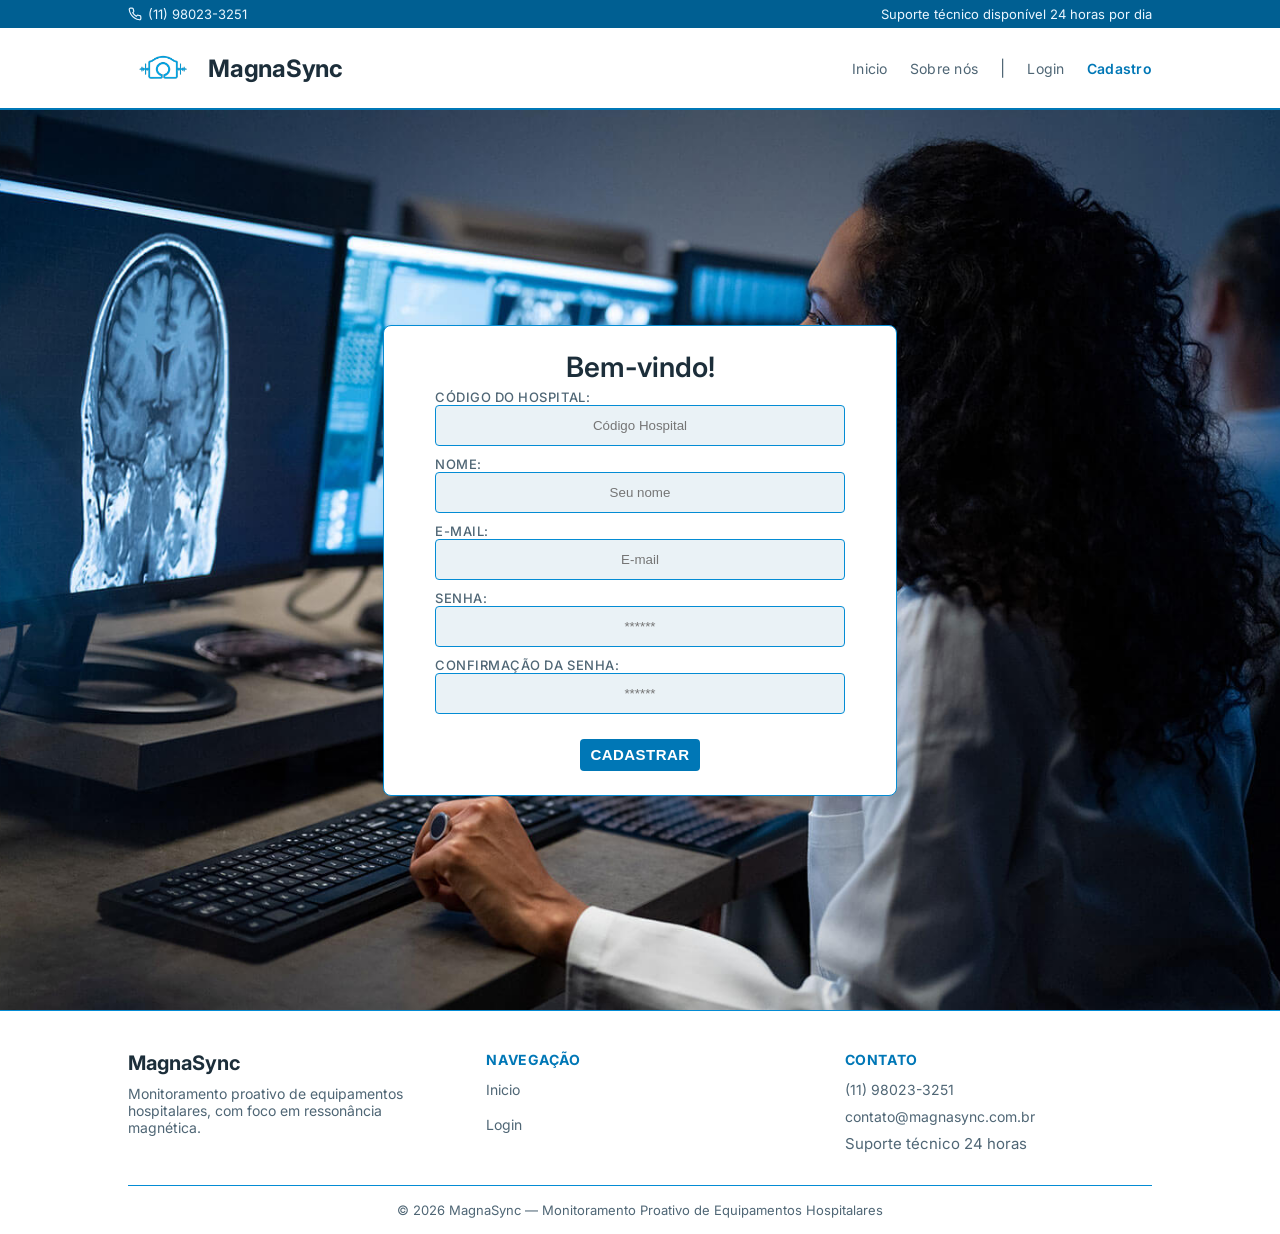
==== commit 25d31268: "style: adição dos cards dos integrantes do projeto" ====
--- a/public/cadastro.html
+++ b/public/cadastro.html
@@ -38,7 +38,7 @@
             <a href="index.html">Inicio</a>
           </li>
            <li>
-              <a href="simulador.html">Sobre nós</a>
+              <a href="sobrenos.html">Sobre nós</a>
             </li>
           <li>|</li>
           <li>
@@ -99,12 +99,13 @@
     <div class="container footer-grid">
       <div class="footer-coluna">
         <h2 class="footer-titulo">MagnaSync</h2>
-        <p>Monitoramento proativo de equipamentos hospitalares, com foco em diagnóstico por imagem.</p>
+        <p>Monitoramento proativo de equipamentos hospitalares, com foco em ressonância magnética.</p>
       </div>
       <div class="footer-coluna">
         <h3>Navegação</h3>
         <ul class="footer-links">
           <li><a href="index.html">Inicio</a></li>
+          <li><a href="sobrenos.html"></a></li>
           <li><a href="login.html">Login</a></li>
         </ul>
       </div>
--- a/public/css/estilo.css
+++ b/public/css/estilo.css
@@ -1,8 +1,3 @@
-/* ==========================================================================
-   TEMA: MagnaSync / Monitoramento Proativo Hospitalar
-   Visual clínico, limpo e claro. Sem animações ou efeitos complexos.
-   ========================================================================== */
-
 @import url('https://fonts.googleapis.com/css2?family=Inter:wght@400;500;600;700&display=swap');
 
 :root {
@@ -172,8 +167,6 @@
   padding: 0;
 }
 
-/* Separador visual entre os itens do menu, sem depender de texto "|"
-   (evita que leitores de tela leiam um caractere sem sentido) */
 .navbar li[aria-hidden="true"] {
   width: 1px;
   height: 16px;
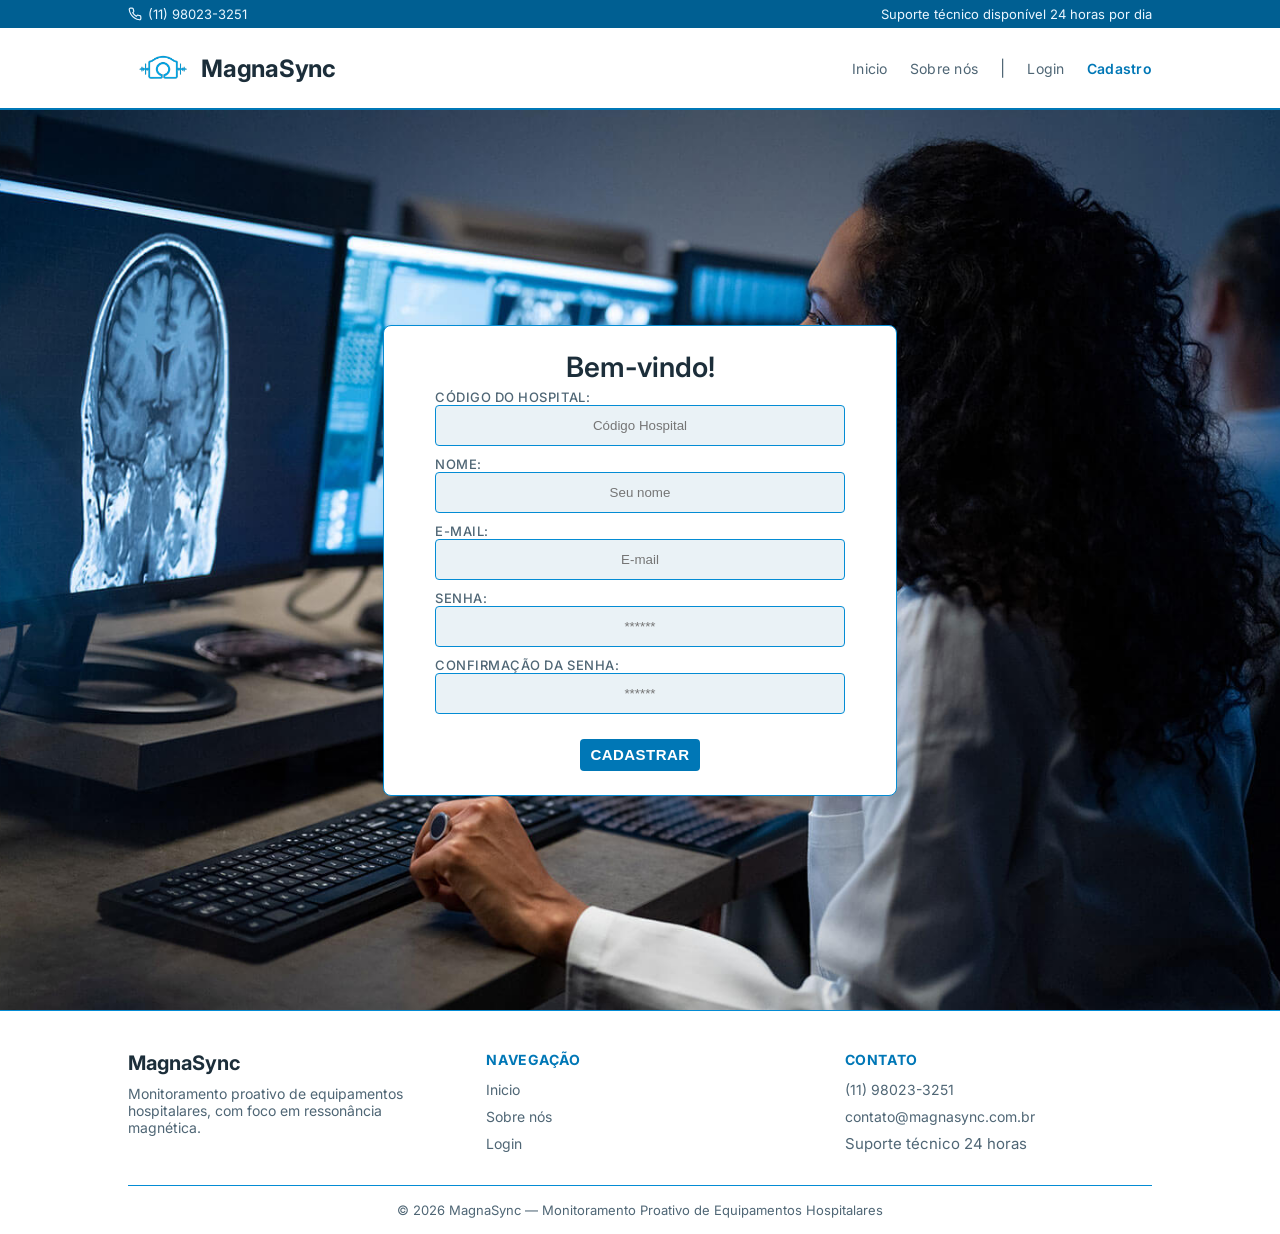
==== commit 16d42e18: "style: fotos dos integrantes e header do sobre nos" ====
--- a/public/cadastro.html
+++ b/public/cadastro.html
@@ -22,7 +22,11 @@
   <div class="topbar">
     <div class="container">
       <a href="tel:+551198023-3251" class="topbar-item">
-        <svg viewBox="0 0 24 24" width="14" height="14" fill="none" stroke="currentColor" stroke-width="2" stroke-linecap="round" stroke-linejoin="round" aria-hidden="true"><path d="M22 16.92v3a2 2 0 0 1-2.18 2 19.79 19.79 0 0 1-8.63-3.07 19.5 19.5 0 0 1-6-6 19.79 19.79 0 0 1-3.07-8.67A2 2 0 0 1 4.11 2h3a2 2 0 0 1 2 1.72c.127.96.361 1.903.7 2.81a2 2 0 0 1-.45 2.11L8.09 9.91a16 16 0 0 0 6 6l1.27-1.27a2 2 0 0 1 2.11-.45c.907.339 1.85.573 2.81.7A2 2 0 0 1 22 16.92z"/></svg>
+        <svg viewBox="0 0 24 24" width="14" height="14" fill="none" stroke="currentColor" stroke-width="2"
+          stroke-linecap="round" stroke-linejoin="round" aria-hidden="true">
+          <path
+            d="M22 16.92v3a2 2 0 0 1-2.18 2 19.79 19.79 0 0 1-8.63-3.07 19.5 19.5 0 0 1-6-6 19.79 19.79 0 0 1-3.07-8.67A2 2 0 0 1 4.11 2h3a2 2 0 0 1 2 1.72c.127.96.361 1.903.7 2.81a2 2 0 0 1-.45 2.11L8.09 9.91a16 16 0 0 0 6 6l1.27-1.27a2 2 0 0 1 2.11-.45c.907.339 1.85.573 2.81.7A2 2 0 0 1 22 16.92z" />
+        </svg>
         (11) 98023-3251
       </a>
       <span class="topbar-item">Suporte técnico disponível 24 horas por dia</span>
@@ -37,9 +41,9 @@
           <li>
             <a href="index.html">Inicio</a>
           </li>
-           <li>
-              <a href="sobrenos.html">Sobre nós</a>
-            </li>
+          <li>
+            <a href="sobrenos.html">Sobre nós</a>
+          </li>
           <li>|</li>
           <li>
             <a href="login.html">Login</a>
@@ -105,7 +109,7 @@
         <h3>Navegação</h3>
         <ul class="footer-links">
           <li><a href="index.html">Inicio</a></li>
-          <li><a href="sobrenos.html"></a></li>
+          <li><a href="sobrenos.html">Sobre nós</a></li>
           <li><a href="login.html">Login</a></li>
         </ul>
       </div>
--- a/public/css/estilo.css
+++ b/public/css/estilo.css
@@ -180,7 +180,7 @@
   letter-spacing: -0.01em;
   display: flex;
   align-items: center;
-  gap: 10px;
+  gap: 3px;
 }
 
 .header h1 {
@@ -327,8 +327,7 @@
   margin: 12px 0;
 }
 
-/* O span dentro do h4 "Sobre nós" precisa de um destaque próprio,
-   já que herda a cor uppercase do h4 mas deve se diferenciar do resto */
+
 .social h4 span {
   color: var(--destaque-escuro);
   font-weight: 700;
@@ -522,13 +521,16 @@
 /* LOGIN */
 
 .login {
-  height: 100vh; /* Garante que a seção ocupe 100% da altura da tela */
-  width: 100vw;  /* Garante que a seção ocupe 100% da largura da tela */
+  height: 100vh;
+  /* Garante que a seção ocupe 100% da altura da tela */
+  width: 100vw;
+  /* Garante que a seção ocupe 100% da largura da tela */
   background-color: var(--bg-fundo);
   background-image: url('../assets/imgs/ressonancia2.jpg');
   background-repeat: no-repeat;
   background-position: center;
-  background-size: cover; /* ISSO faz a imagem de fundo cobrir a tela inteira */
+  background-size: cover;
+  /* ISSO faz a imagem de fundo cobrir a tela inteira */
 }
 
 
